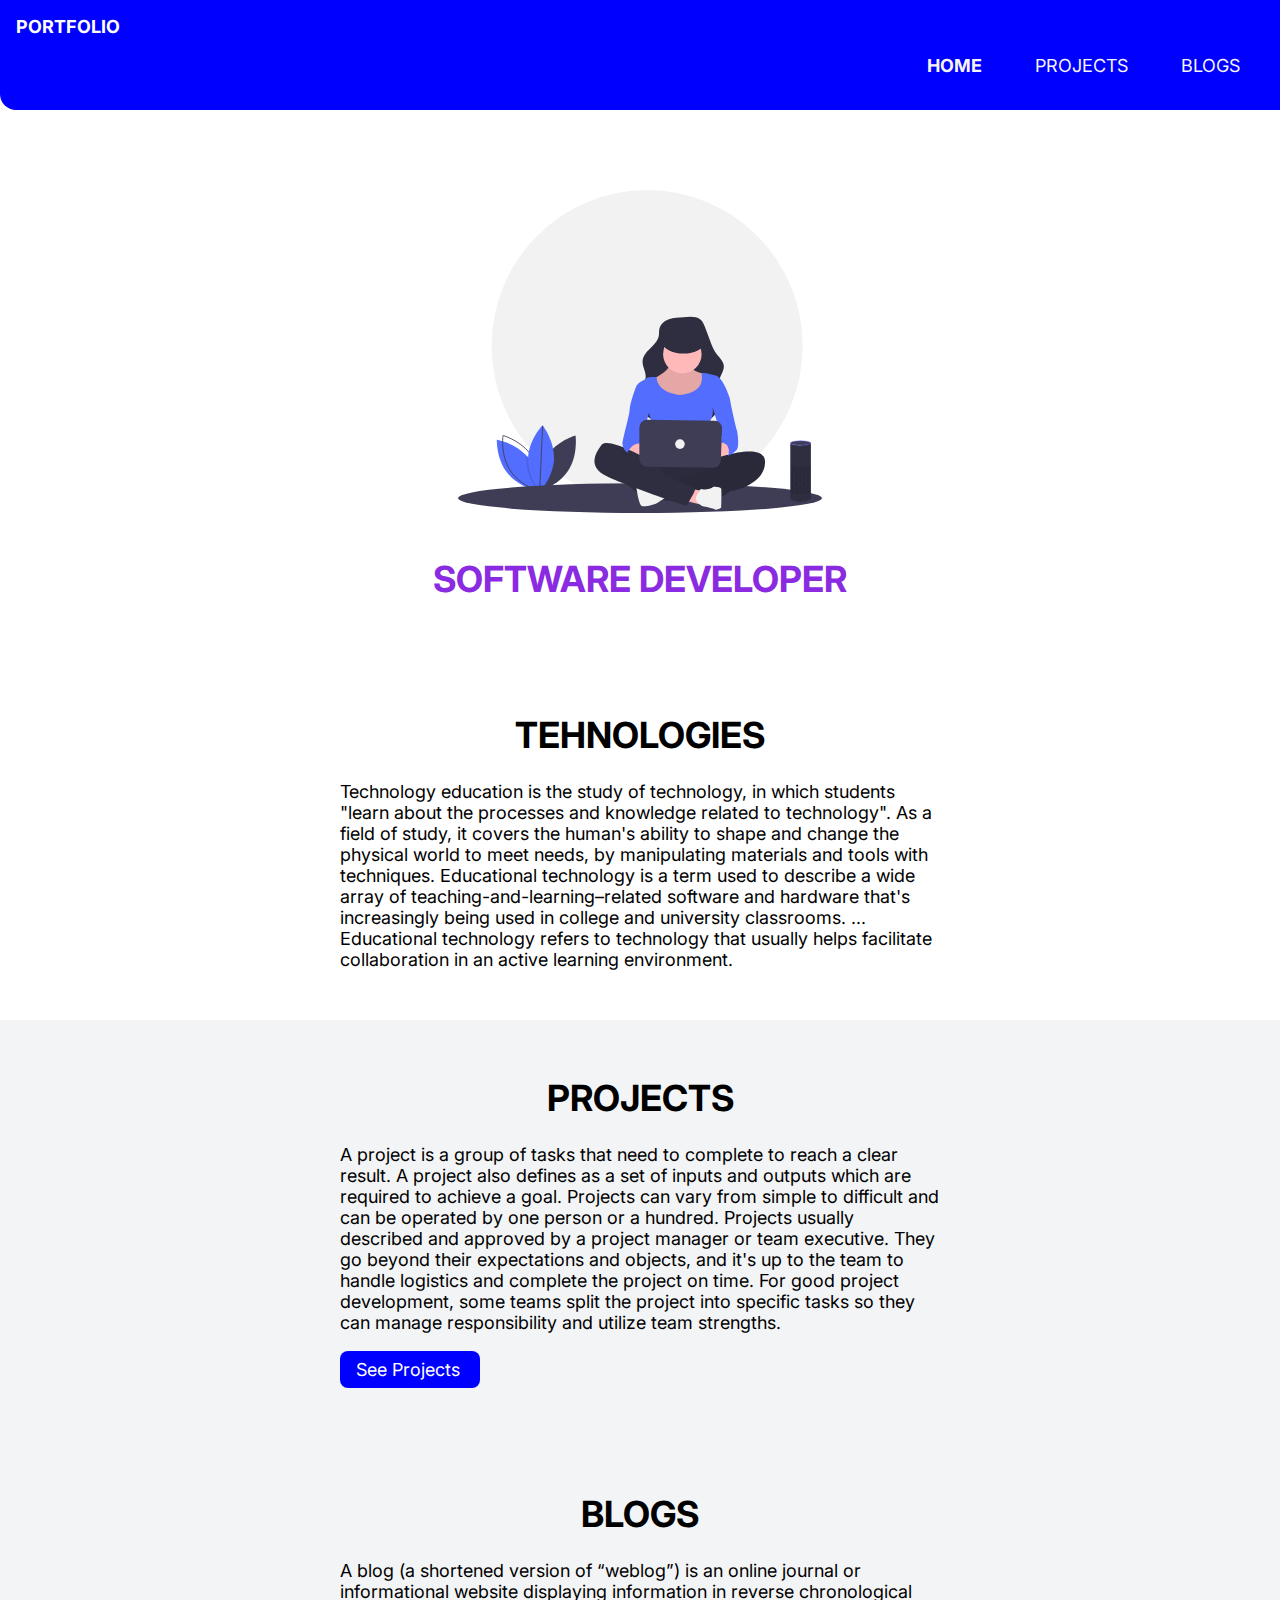
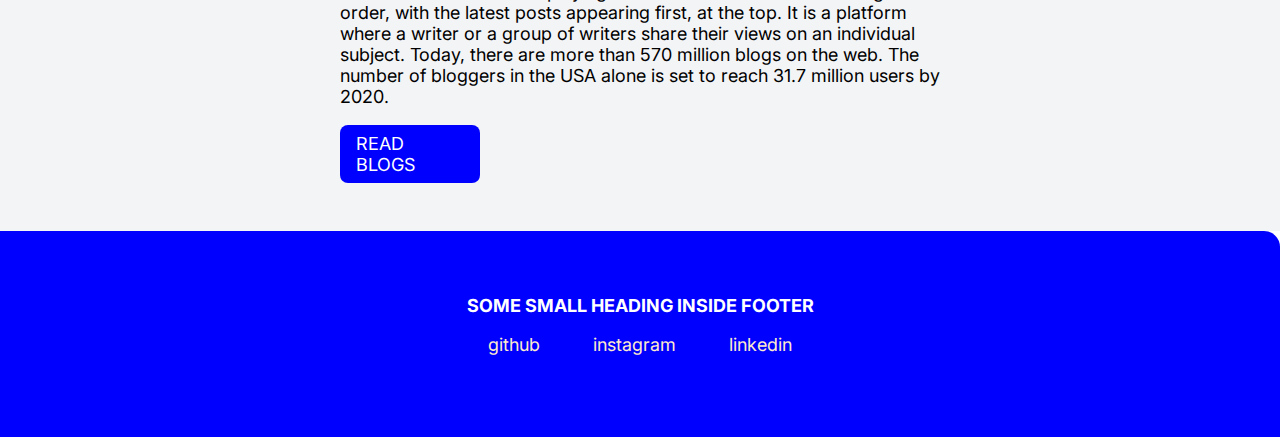
==== index.html @ c0b57332 "file name changing" ====
<!DOCTYPE html>
<html lang="en">

<head>
    <meta charset="UTF-8">
    <meta name="viewport" content="width=device-width, initial-scale=1.0">
    <title>Component Library</title>

    <link href="/styles.css" rel="stylesheet" />
</head>

<body>
    <nav class="navigation container">
        <div class="nav-brand">PORTFOLIO</div>
        <ul class="list-non-bullet nav-pills">
            <li class="list-item-inline">
                <a class="link link-active" href="">HOME</a>
            </li>
            <li class="list-item-inline">
                <a class="link" href="project.html">PROJECTS</a>
            </li>
            <li class="list-item-inline">
                <a class="link" href="blogs.html">BLOGS</a>
            </li>
        </ul>
    </nav>
    <header class="hero">
        <img  src="programing.svg"   width="30% " height="30%" />
        <h1 class="hero-heading">SOFTWARE <span class="heading-inverted">DEVELOPER</span></h1>
    </header>
    <section class="section">
        <div class="container container-center">
            <h1>TEHNOLOGIES</h1>
            <p>Technology education is the study of technology, in which students "learn about the processes and knowledge related to technology". As a field of study, it covers the human's ability to shape and change the physical world to meet needs, by manipulating materials and tools with techniques.
            Educational technology is a term used to describe a wide array of teaching-and-learning–related software and hardware that's increasingly being used in college and university classrooms. ... Educational technology refers to technology that usually helps facilitate collaboration in an active learning environment.</p>
        </div>
    </section>
    <section class="section ow">
        <div class="container container-center">
            <h1>PROJECTS</h1>
            <p>A project is a group of tasks that need to complete to reach a clear result. A project also defines as a set of inputs and outputs which are required to achieve a goal. Projects can vary from simple to difficult and can be operated by one person or a hundred.
            Projects usually described and approved by a project manager or team executive. They go beyond their expectations and objects, and it's up to the team to handle logistics and complete the project on time. For good project development, some teams split the project into specific tasks so they can manage responsibility and utilize team strengths.
            </p>
            <a class="link link-primary" href="projects.html">See Projects</a>
        </div>
    </section>
    <section class="section ow">
        <div class="container container-center">
            <h1>BLOGS</h1>
            <p>A blog (a shortened version of “weblog”) is an online journal or informational website displaying information in reverse chronological order, with the latest posts appearing first, at the top. It is a platform where a writer or a group of writers share their views on an individual subject.
            Today, there are more than 570 million blogs on the web. The number of bloggers in the USA alone is set to reach 31.7 million users by 2020.
            </p>
            <a class="link link-primary" href="blogs.html">READ BLOGS</a>
        </div>
    </section>
    <footer class="footer">
        <div class="footer-header">SOME SMALL HEADING INSIDE FOOTER</div>
        <ul class="social-links list-non-bullet">
            <li class="list-item-inline">
                <a class="link" href="https://github.com/">
                    github
                </a>
            </li>
            <li class="list-item-inline">
                <a class="link" href="https://www.instagram.com/">
                    instagram
                </a>
            </li>
            <li class="list-item-inline">
                <a class="link" href="https://www.linkedin.com/in/shaik-shabeera-begum/">
                    linkedin
                </a>
            </li>
            
        </ul>
    </footer>
</body>

</html>
---- styles.css ----
@import url('https://fonts.googleapis.com/css2?family=Domine:wght@700&family=Inter&family=Lato:ital,wght@0,900;1,400;1,700;1,900&family=Lora:ital,wght@0,600;1,500;1,600&family=M+PLUS+1:wght@700;900&family=Montagu+Slab:wght@400;700&family=Shippori+Antique+B1&family=Source+Sans+Pro&family=Tinos:ital,wght@0,700;1,400;1,700&family=Ubuntu:ital@1&display=swap');

:root {
    --primary-color:blue;
    --off-white: #F3F4F6;
    --dark-gray: #6B7280;
}

body {
    font-family: 'Inter', sans-serif;
    margin: 0px;
    font-size: large;

}


/* .margin-md {
    margin: 1rem;
} */

.container {
    padding: 0rem 1rem;
}

.container-center {
    max-width: 600px;
    margin: auto;
}


.link {
    box-sizing: border-box;
    text-decoration: none;
    padding: 0.5rem 1rem;
}

.link-primary {
    background-color: var(--primary-color);
    border-radius: 0.5rem;
    color: white;
    display: block;
    max-width: 140px;
    margin: 1rem 1rem 1rem 0rem;
}

.link-secondary {
    color: var(--primary-color);
    border-radius: 0.5rem;
    border: 1px solid var(--primary-color);
    display: block;
    max-width: 140px;
    margin: 1rem 1rem 1rem 0rem;
}


.list-non-bullet {
    list-style: none;
    padding-inline-start: 0px;
}

.list-item-inline {
    display: inline;
    padding: 0rem 0.5rem;
}


.navigation {
    background-color: var(--primary-color);
    color: white;
    padding: 1rem;
    border-bottom-left-radius: 1rem;
}

.navigation .nav-brand {
    font-weight: bold;
}

.navigation .nav-pills {
    text-align: right;
}

.navigation .link {
    color:whitesmoke;
}

.navigation .link-active {
    font-weight: bold;
}


.hero {
    padding: 2rem;
    padding-top: 5rem;
    text-align: center;

}

.hero .hero-img {
    max-width: 80%;
    width: 350px;
    display: block;
    margin: auto;
}

.hero .hero-heading {
    text-align: center;
    padding-top: 1rem;
    color:blueviolet;
}

.hero .hero-heading .heading-inverted {
    color:blueviolet;
}



.section {
    padding: 2rem;
}

.section h1 {
    text-align: center;

}

.ow {
    background-color: var(--off-white);
}


.footer {
    background-color: var(--primary-color);
    padding: 4rem 1rem;
    text-align: center;
    color: white;
    border-top-right-radius: 1rem;
}

.footer .link {
    color:blanchedalmond
}

.footer .footer-header {
    font-weight: bold;
    font-size: large;
}

.footer ul {
    padding-inline-start: 0px;
}

.showcase-list {
    padding: 2rem;
}

.showcase-blog {
    padding-bottom: 6rem;
}
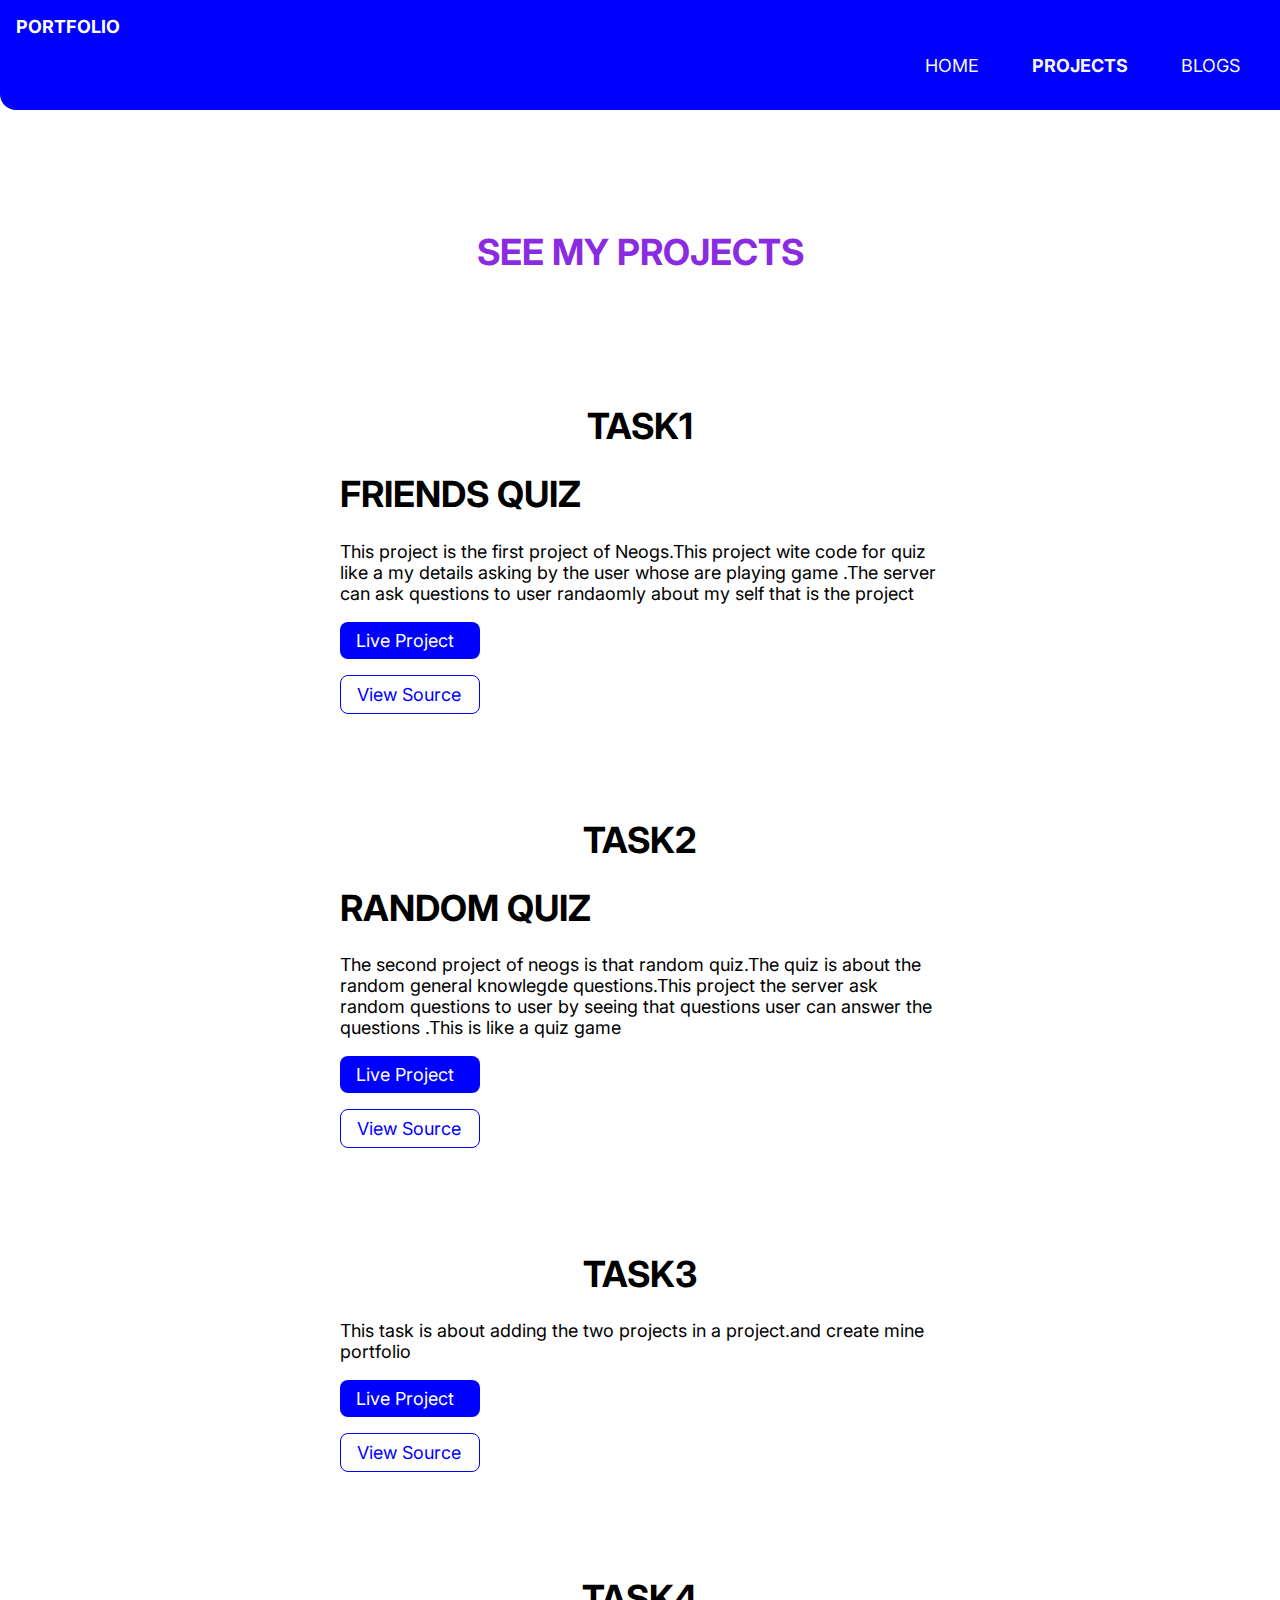
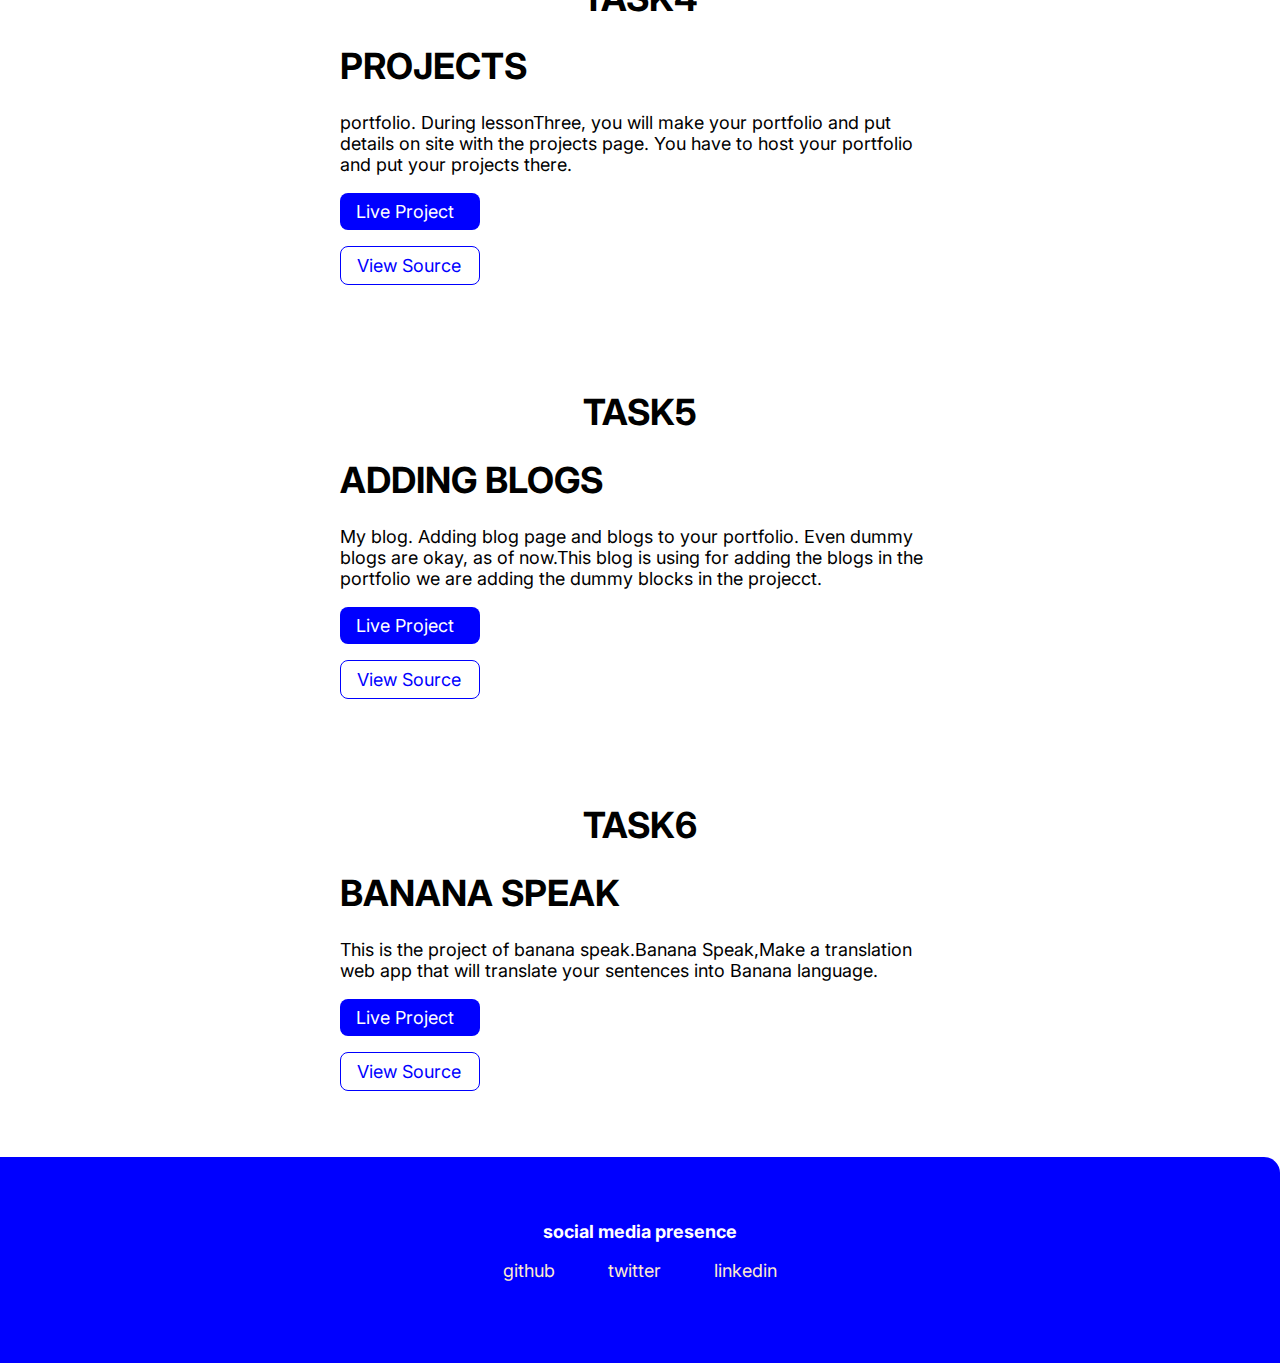
==== commit 881b6188: "file" ====
--- a/index.html
+++ b/index.html
@@ -1,73 +1,124 @@
 <!DOCTYPE html>
 <html lang="en">
-
 <head>
     <meta charset="UTF-8">
     <meta name="viewport" content="width=device-width, initial-scale=1.0">
-    <title>Component Library</title>
-
-    <link href="/styles.css" rel="stylesheet" />
+    <link href="styles.css" rel="stylesheet" />
+    <title>PROJECTS|PORTFOLIO</title>
 </head>
-
 <body>
     <nav class="navigation container">
         <div class="nav-brand">PORTFOLIO</div>
         <ul class="list-non-bullet nav-pills">
             <li class="list-item-inline">
-                <a class="link link-active" href="">HOME</a>
+                <a class="link" href="/">HOME</a>
             </li>
             <li class="list-item-inline">
-                <a class="link" href="project.html">PROJECTS</a>
+                <a class="link link-active" href="/projects.html">PROJECTS</a>
             </li>
             <li class="list-item-inline">
-                <a class="link" href="blogs.html">BLOGS</a>
+                <a class="link" href="/blogs.html">BLOGS</a>
             </li>
         </ul>
     </nav>
+
     <header class="hero">
-        <img  src="programing.svg"   width="30% " height="30%" />
-        <h1 class="hero-heading">SOFTWARE <span class="heading-inverted">DEVELOPER</span></h1>
+        <h1 class="hero-heading">SEE MY  <span class="heading-inverted"> PROJECTS</span></h1>
+        <!-- <center><h2>task1</h2></center> -->
     </header>
-    <section class="section">
-        <div class="container container-center">
-            <h1>TEHNOLOGIES</h1>
-            <p>Technology education is the study of technology, in which students "learn about the processes and knowledge related to technology". As a field of study, it covers the human's ability to shape and change the physical world to meet needs, by manipulating materials and tools with techniques.
-            Educational technology is a term used to describe a wide array of teaching-and-learning–related software and hardware that's increasingly being used in college and university classrooms. ... Educational technology refers to technology that usually helps facilitate collaboration in an active learning environment.</p>
-        </div>
-    </section>
-    <section class="section ow">
-        <div class="container container-center">
+
+    <ul class="list-non-bullet">
+
+        <li>
+            <article class="showcase-list container container-center ">
+                <center><h1>TASK1</h1></center>
+                <h1>FRIENDS QUIZ</h1>
+            <p>This project is the first project of Neogs.This project  wite code for quiz like a my details asking by the user whose are playing game .The server can ask questions to user randaomly  about my self that is the project  </p>
+
+            <a class="link link-primary" href="https://replit.com/@shabeerashaik/mark1?v=1">Live Project</a>
+            <a class="link link-secondary" href="https://github.com/skshabeera/mark1">View Source</a>
+
+            </article>
+            
+        </li>
+
+        <li>
+            <article class="showcase-list container container-center ">
+                <center><h1>TASK2</h1></center>
+            <h1>RANDOM QUIZ</h1>
+            <p>The second project of neogs is that random quiz.The quiz is about the random general knowlegde questions.This project the server ask random questions to user by seeing that questions user can answer the questions .This is like a quiz game</p>
+
+            <a class="link link-primary" href="https://replit.com/@shabeerashaik/mark2?v=1">Live Project</a>
+            <a class="link link-secondary" href="https://github.com/skshabeera/marks2">View Source</a>
+
+            </article>
+            
+        </li>
+
+        <li>
+            <article class="showcase-list container container-center ">
+                <center><h1>TASK3</h1></center>
+            <p>This task is about adding the two projects in a project.and create mine portfolio</p>
+
+            <a class="link link-primary" href="file:///home/dell49/Documents/GitHub/mark3/protofolio.html">Live Project</a>
+            <a class="link link-secondary" href="https://github.com/skshabeera/task3">View Source</a>
+
+            </article>
+            
+        </li>
+        <li>
+            <article class="showcase-list container container-center ">
+                <center><h1>TASK4</h1></center>
             <h1>PROJECTS</h1>
-            <p>A project is a group of tasks that need to complete to reach a clear result. A project also defines as a set of inputs and outputs which are required to achieve a goal. Projects can vary from simple to difficult and can be operated by one person or a hundred.
-            Projects usually described and approved by a project manager or team executive. They go beyond their expectations and objects, and it's up to the team to handle logistics and complete the project on time. For good project development, some teams split the project into specific tasks so they can manage responsibility and utilize team strengths.
+            <p> portfolio. During lessonThree, you will make your portfolio and put details on site with the projects page. You have to host your portfolio and put your projects there.</p>
+
+            <a class="link link-primary" href="file:///home/dell49/Documents/GitHub/mark3/project.html">Live Project</a>
+            <a class="link link-secondary" href="https://github.com/skshabeera/task3">View Source</a>
+
+            </article>
+            
+        </li>
+        <li>
+            <article class="showcase-list container container-center ">
+                <center><h1>TASK5</h1></center>
+            <h1>ADDING BLOGS</h1>
+            <p>My blog. Adding blog page and blogs to your portfolio. Even dummy blogs are okay, as of now.This blog is using for adding the blogs in the portfolio we are adding the dummy blocks in the projecct.</p>
+            <a class="link link-primary" href="file:///home/dell49/Documents/GitHub/mark5/blogs.html">Live Project</a>
+            <a class="link link-secondary" href="https://github.com/skshabeera/mark5">View Source</a>
+            </article>
+            
+        </li>
+        <li>
+            <article class="showcase-list container container-center ">
+                <center><h1>TASK6</h1></center>
+            <h1>BANANA SPEAK</h1>
+            <p>This is the project of banana speak.Banana Speak,Make a translation web app that will translate your sentences into Banana language.
+
             </p>
-            <a class="link link-primary" href="projects.html">See Projects</a>
-        </div>
-    </section>
-    <section class="section ow">
-        <div class="container container-center">
-            <h1>BLOGS</h1>
-            <p>A blog (a shortened version of “weblog”) is an online journal or informational website displaying information in reverse chronological order, with the latest posts appearing first, at the top. It is a platform where a writer or a group of writers share their views on an individual subject.
-            Today, there are more than 570 million blogs on the web. The number of bloggers in the USA alone is set to reach 31.7 million users by 2020.
-            </p>
-            <a class="link link-primary" href="blogs.html">READ BLOGS</a>
-        </div>
-    </section>
+            <a class="link link-primary" href="http://127.0.0.1:5500/bananatalk.html">Live Project</a>
+            <a class="link link-secondary" href="https://github.com/skshabeera/mark6">View Source</a>
+            </article>
+            
+        </li>
+    </ul>
+
+        
+
     <footer class="footer">
-        <div class="footer-header">SOME SMALL HEADING INSIDE FOOTER</div>
+        <div class="footer-header">social media presence</div>
         <ul class="social-links list-non-bullet">
             <li class="list-item-inline">
-                <a class="link" href="https://github.com/">
+                <a class="link" href="https://github.com/tanaypratap">
                     github
                 </a>
             </li>
             <li class="list-item-inline">
-                <a class="link" href="https://www.instagram.com/">
-                    instagram
+                <a class="link" href="https://twitter.com/tanaypratap">
+                    twitter
                 </a>
             </li>
             <li class="list-item-inline">
-                <a class="link" href="https://www.linkedin.com/in/shaik-shabeera-begum/">
+                <a class="link" href="https://linkedin.com/in/tanaypratap">
                     linkedin
                 </a>
             </li>
@@ -75,5 +126,4 @@
         </ul>
     </footer>
 </body>
-
 </html>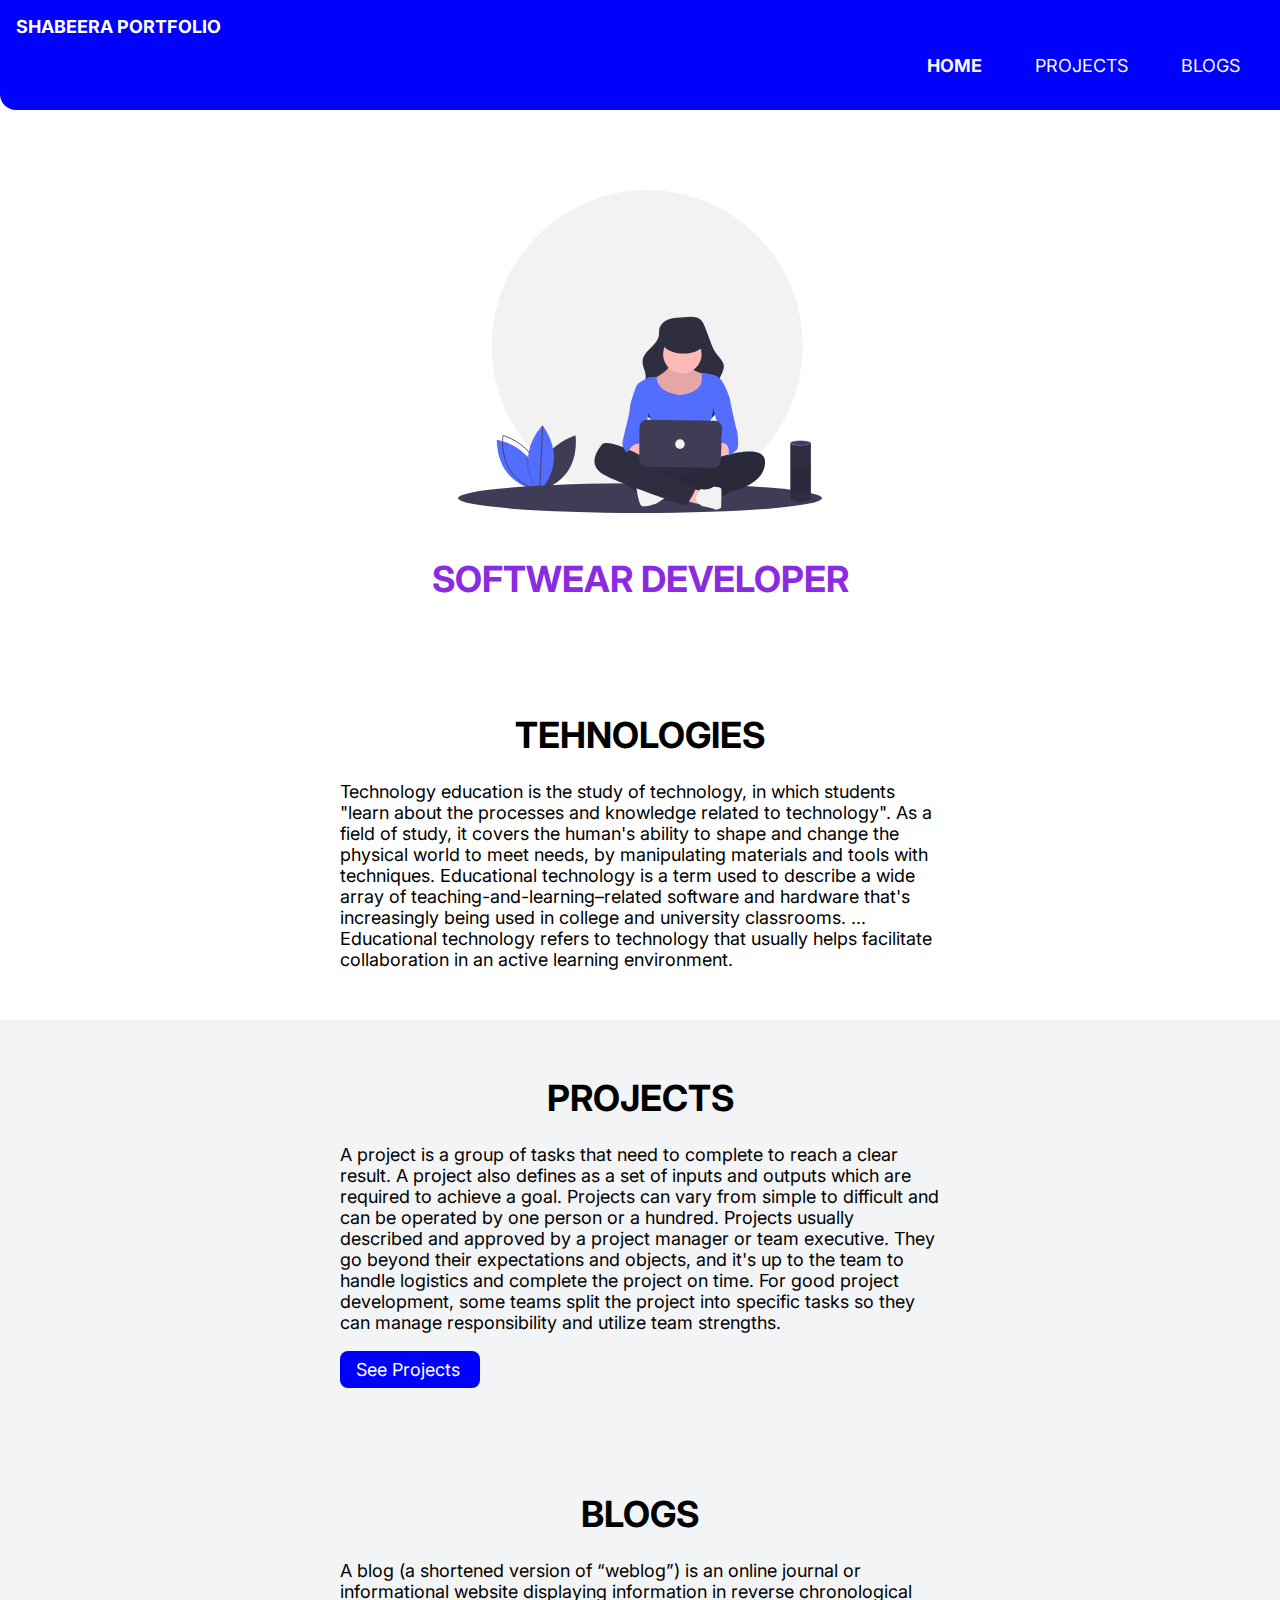
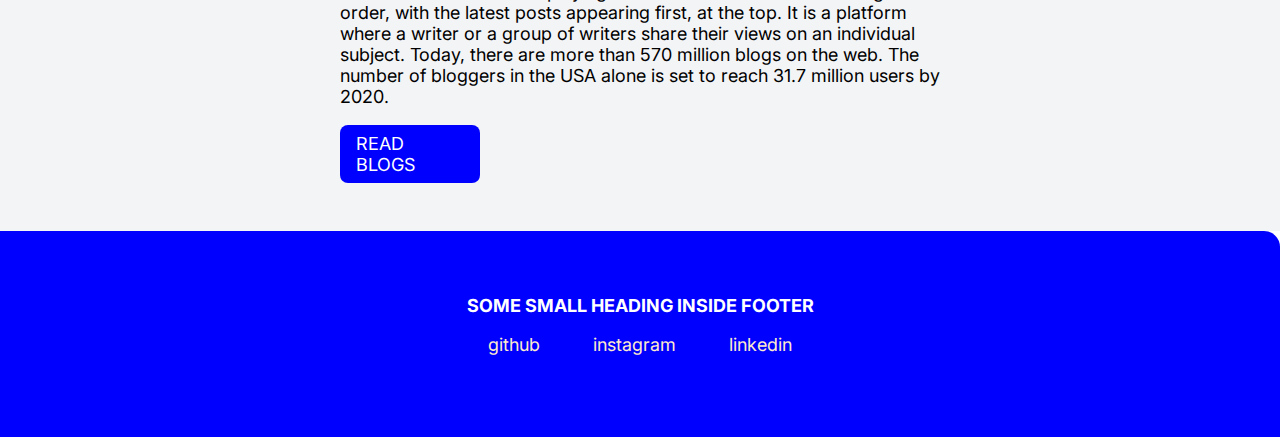
==== commit b20324e2: "file change" ====
--- a/index.html
+++ b/index.html
@@ -1,124 +1,73 @@
 <!DOCTYPE html>
 <html lang="en">
+
 <head>
     <meta charset="UTF-8">
     <meta name="viewport" content="width=device-width, initial-scale=1.0">
-    <link href="styles.css" rel="stylesheet" />
-    <title>PROJECTS|PORTFOLIO</title>
+    <title>Component Library</title>
+
+    <link href="/styles.css" rel="stylesheet" />
 </head>
+
 <body>
     <nav class="navigation container">
-        <div class="nav-brand">PORTFOLIO</div>
+        <div class="nav-brand"> SHABEERA PORTFOLIO</div>
         <ul class="list-non-bullet nav-pills">
             <li class="list-item-inline">
-                <a class="link" href="/">HOME</a>
+                <a class="link link-active" href="index.html">HOME</a>
             </li>
             <li class="list-item-inline">
-                <a class="link link-active" href="/projects.html">PROJECTS</a>
+                <a class="link" href="project.html">PROJECTS</a>
             </li>
             <li class="list-item-inline">
-                <a class="link" href="/blogs.html">BLOGS</a>
+                <a class="link" href="blogs.html">BLOGS</a>
             </li>
         </ul>
     </nav>
-
     <header class="hero">
-        <h1 class="hero-heading">SEE MY  <span class="heading-inverted"> PROJECTS</span></h1>
-        <!-- <center><h2>task1</h2></center> -->
+        <img  src="programing.svg"   width="30% " height="30%" />
+        <h1 class="hero-heading">SOFTWEAR <span class="heading-inverted">DEVELOPER</span></h1>
     </header>
-
-    <ul class="list-non-bullet">
-
-        <li>
-            <article class="showcase-list container container-center ">
-                <center><h1>TASK1</h1></center>
-                <h1>FRIENDS QUIZ</h1>
-            <p>This project is the first project of Neogs.This project  wite code for quiz like a my details asking by the user whose are playing game .The server can ask questions to user randaomly  about my self that is the project  </p>
-
-            <a class="link link-primary" href="https://replit.com/@shabeerashaik/mark1?v=1">Live Project</a>
-            <a class="link link-secondary" href="https://github.com/skshabeera/mark1">View Source</a>
-
-            </article>
-            
-        </li>
-
-        <li>
-            <article class="showcase-list container container-center ">
-                <center><h1>TASK2</h1></center>
-            <h1>RANDOM QUIZ</h1>
-            <p>The second project of neogs is that random quiz.The quiz is about the random general knowlegde questions.This project the server ask random questions to user by seeing that questions user can answer the questions .This is like a quiz game</p>
-
-            <a class="link link-primary" href="https://replit.com/@shabeerashaik/mark2?v=1">Live Project</a>
-            <a class="link link-secondary" href="https://github.com/skshabeera/marks2">View Source</a>
-
-            </article>
-            
-        </li>
-
-        <li>
-            <article class="showcase-list container container-center ">
-                <center><h1>TASK3</h1></center>
-            <p>This task is about adding the two projects in a project.and create mine portfolio</p>
-
-            <a class="link link-primary" href="file:///home/dell49/Documents/GitHub/mark3/protofolio.html">Live Project</a>
-            <a class="link link-secondary" href="https://github.com/skshabeera/task3">View Source</a>
-
-            </article>
-            
-        </li>
-        <li>
-            <article class="showcase-list container container-center ">
-                <center><h1>TASK4</h1></center>
+    <section class="section">
+        <div class="container container-center">
+            <h1>TEHNOLOGIES</h1>
+            <p>Technology education is the study of technology, in which students "learn about the processes and knowledge related to technology". As a field of study, it covers the human's ability to shape and change the physical world to meet needs, by manipulating materials and tools with techniques.
+            Educational technology is a term used to describe a wide array of teaching-and-learning–related software and hardware that's increasingly being used in college and university classrooms. ... Educational technology refers to technology that usually helps facilitate collaboration in an active learning environment.</p>
+        </div>
+    </section>
+    <section class="section ow">
+        <div class="container container-center">
             <h1>PROJECTS</h1>
-            <p> portfolio. During lessonThree, you will make your portfolio and put details on site with the projects page. You have to host your portfolio and put your projects there.</p>
-
-            <a class="link link-primary" href="file:///home/dell49/Documents/GitHub/mark3/project.html">Live Project</a>
-            <a class="link link-secondary" href="https://github.com/skshabeera/task3">View Source</a>
-
-            </article>
-            
-        </li>
-        <li>
-            <article class="showcase-list container container-center ">
-                <center><h1>TASK5</h1></center>
-            <h1>ADDING BLOGS</h1>
-            <p>My blog. Adding blog page and blogs to your portfolio. Even dummy blogs are okay, as of now.This blog is using for adding the blogs in the portfolio we are adding the dummy blocks in the projecct.</p>
-            <a class="link link-primary" href="file:///home/dell49/Documents/GitHub/mark5/blogs.html">Live Project</a>
-            <a class="link link-secondary" href="https://github.com/skshabeera/mark5">View Source</a>
-            </article>
-            
-        </li>
-        <li>
-            <article class="showcase-list container container-center ">
-                <center><h1>TASK6</h1></center>
-            <h1>BANANA SPEAK</h1>
-            <p>This is the project of banana speak.Banana Speak,Make a translation web app that will translate your sentences into Banana language.
-
+            <p>A project is a group of tasks that need to complete to reach a clear result. A project also defines as a set of inputs and outputs which are required to achieve a goal. Projects can vary from simple to difficult and can be operated by one person or a hundred.
+            Projects usually described and approved by a project manager or team executive. They go beyond their expectations and objects, and it's up to the team to handle logistics and complete the project on time. For good project development, some teams split the project into specific tasks so they can manage responsibility and utilize team strengths.
             </p>
-            <a class="link link-primary" href="http://127.0.0.1:5500/bananatalk.html">Live Project</a>
-            <a class="link link-secondary" href="https://github.com/skshabeera/mark6">View Source</a>
-            </article>
-            
-        </li>
-    </ul>
-
-        
-
+            <a class="link link-primary" href="project.html">See Projects</a>
+        </div>
+    </section>
+    <section class="section ow">
+        <div class="container container-center">
+            <h1>BLOGS</h1>
+            <p>A blog (a shortened version of “weblog”) is an online journal or informational website displaying information in reverse chronological order, with the latest posts appearing first, at the top. It is a platform where a writer or a group of writers share their views on an individual subject.
+            Today, there are more than 570 million blogs on the web. The number of bloggers in the USA alone is set to reach 31.7 million users by 2020.
+            </p>
+            <a class="link link-primary" href="blogs.html">READ BLOGS</a>
+        </div>
+    </section>
     <footer class="footer">
-        <div class="footer-header">social media presence</div>
+        <div class="footer-header">SOME SMALL HEADING INSIDE FOOTER</div>
         <ul class="social-links list-non-bullet">
             <li class="list-item-inline">
-                <a class="link" href="https://github.com/tanaypratap">
+                <a class="link" href="https://github.com/">
                     github
                 </a>
             </li>
             <li class="list-item-inline">
-                <a class="link" href="https://twitter.com/tanaypratap">
-                    twitter
+                <a class="link" href="https://www.instagram.com/">
+                    instagram
                 </a>
             </li>
             <li class="list-item-inline">
-                <a class="link" href="https://linkedin.com/in/tanaypratap">
+                <a class="link" href="https://www.linkedin.com/in/shaik-shabeera-begum/">
                     linkedin
                 </a>
             </li>
@@ -126,4 +75,5 @@
         </ul>
     </footer>
 </body>
+
 </html>--- a/styles.css
+++ b/styles.css
@@ -13,10 +13,6 @@
 
 }
 
-
-/* .margin-md {
-    margin: 1rem;
-} */
 
 .container {
     padding: 0rem 1rem;
@@ -86,6 +82,11 @@
 .navigation .link-active {
     font-weight: bold;
 }
+.navigation .link:hover{
+    background-color: darkmagenta;
+}
+
+
 
 
 .hero {
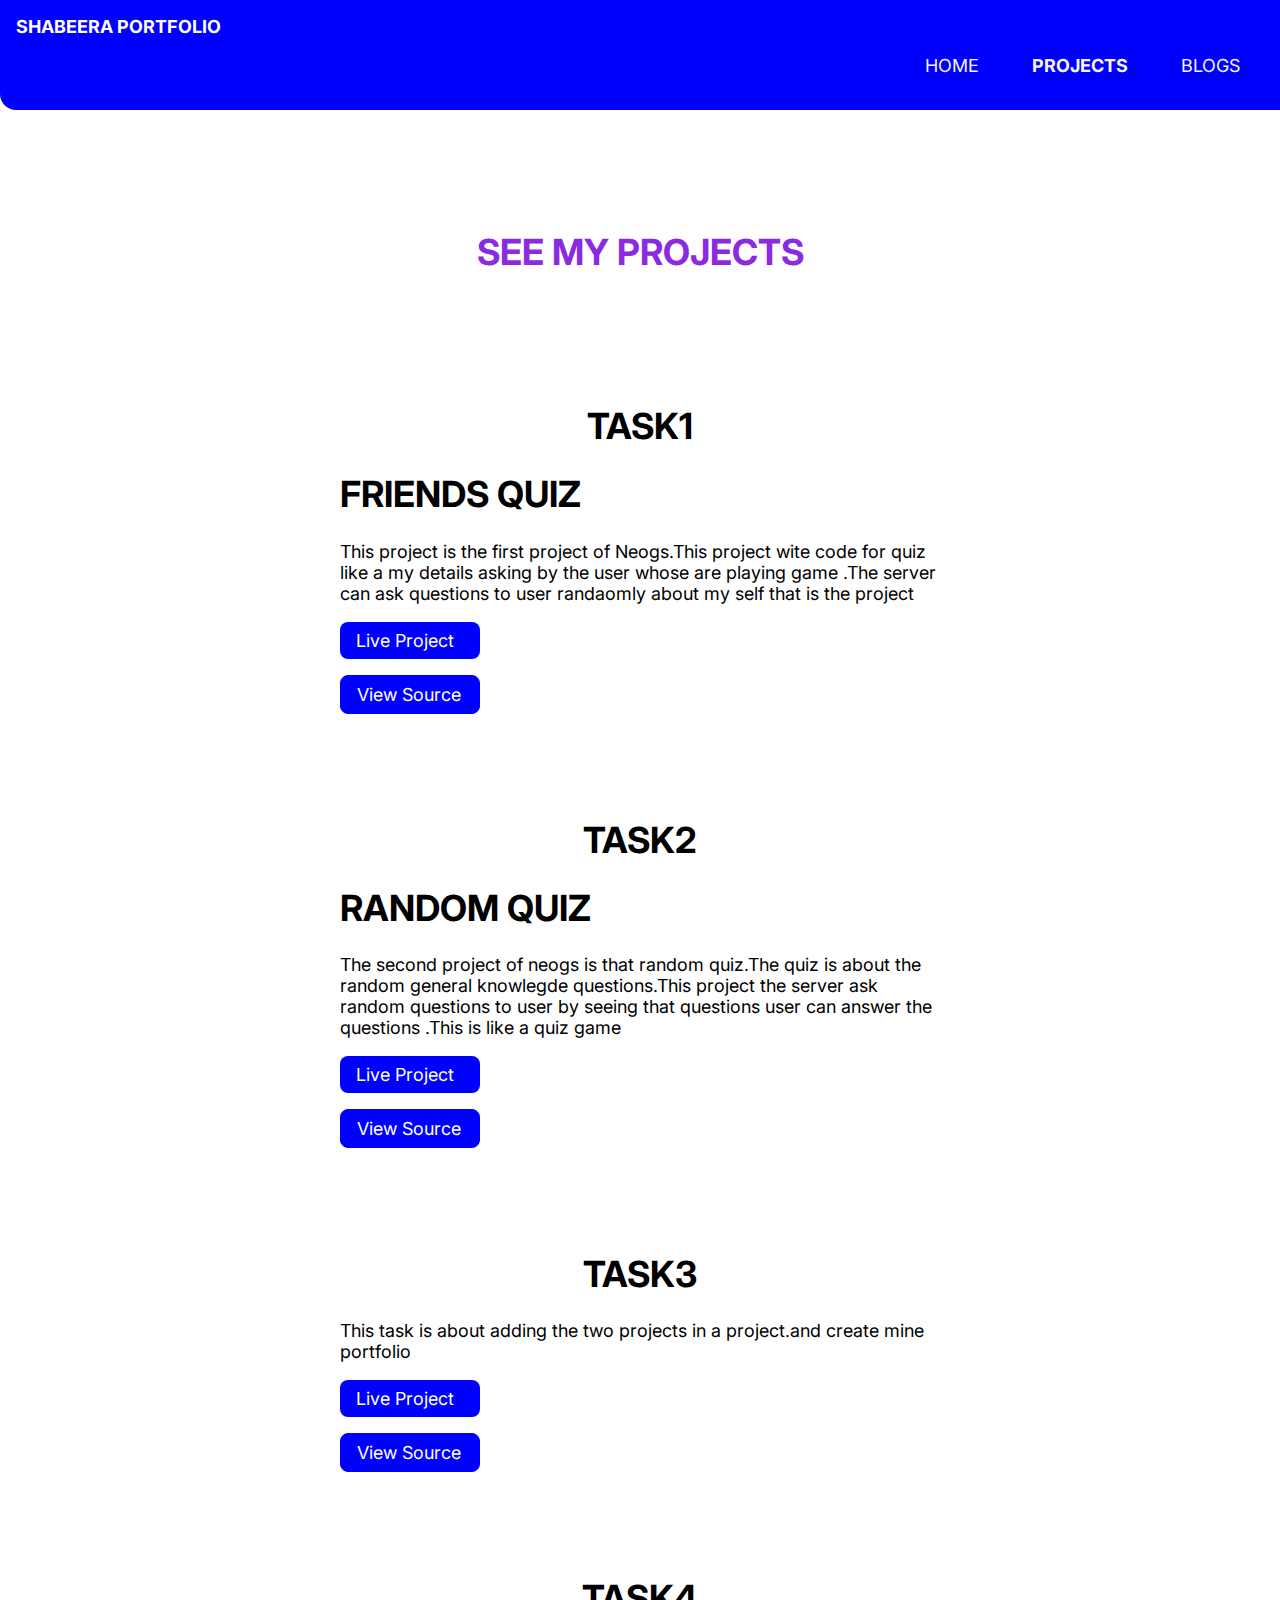
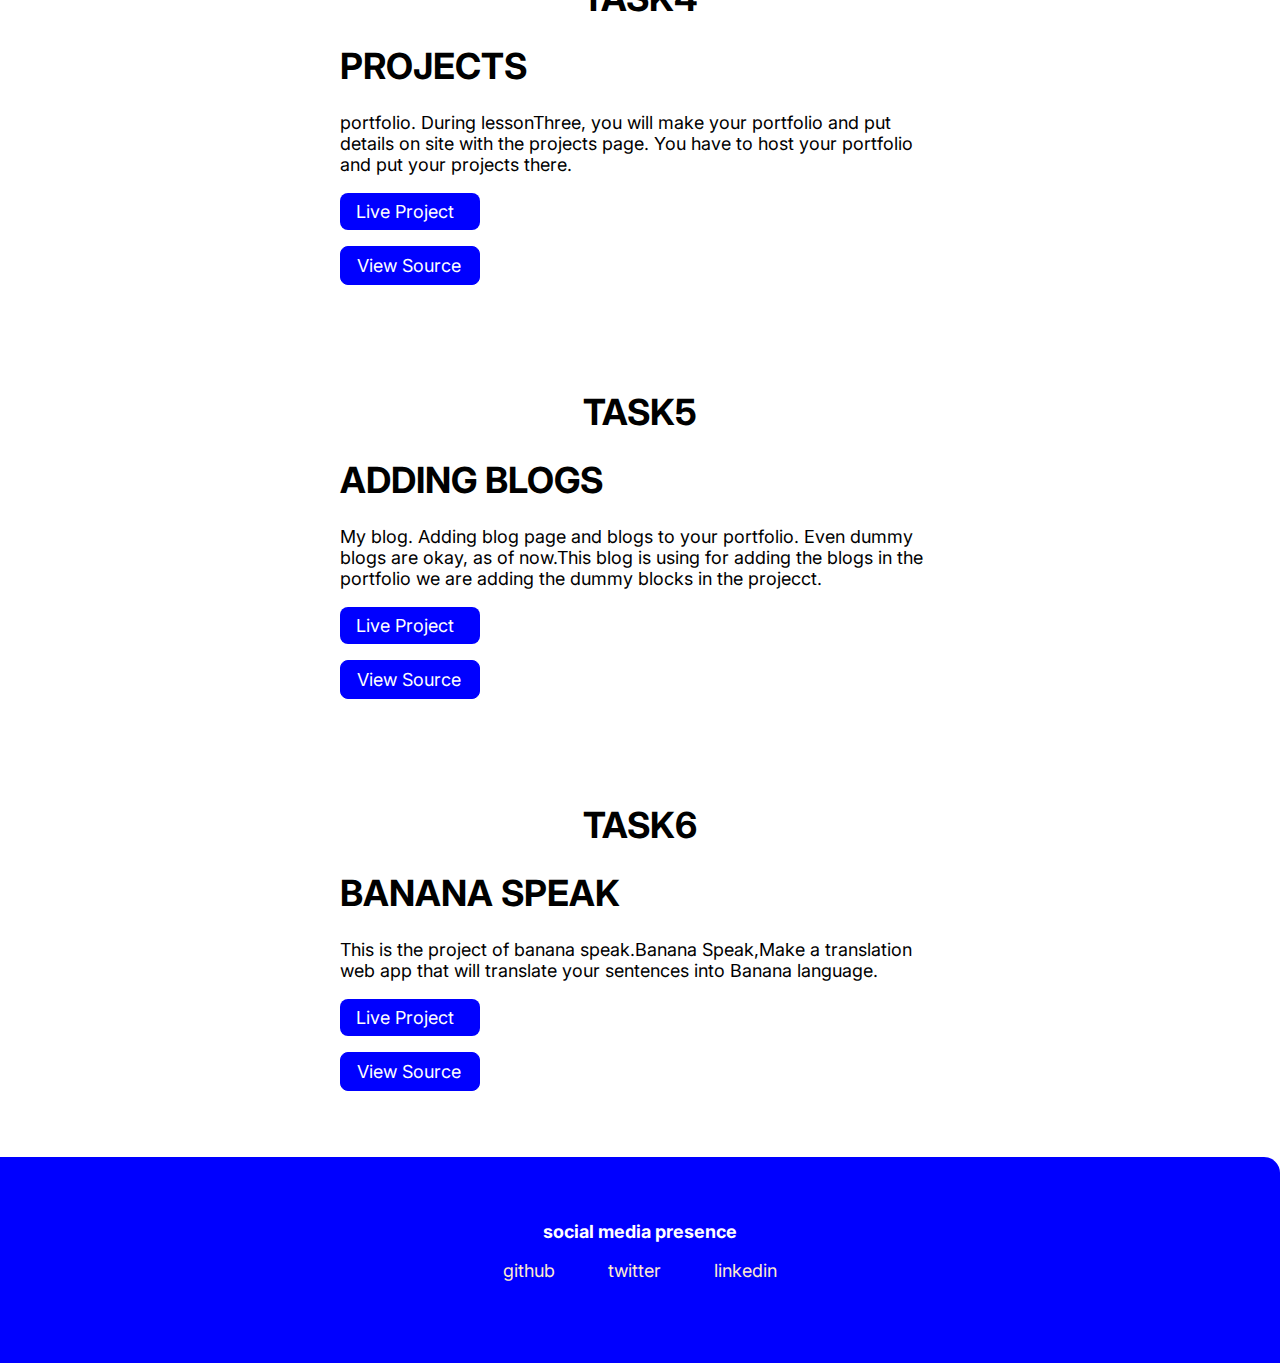
==== commit 5dadc53c: "changes the files" ====
--- a/index.html
+++ b/index.html
@@ -1,73 +1,124 @@
 <!DOCTYPE html>
 <html lang="en">
-
 <head>
     <meta charset="UTF-8">
     <meta name="viewport" content="width=device-width, initial-scale=1.0">
-    <title>Component Library</title>
-
-    <link href="/styles.css" rel="stylesheet" />
+    <link href="styles.css" rel="stylesheet" />
+    <title>PROJECTS|PORTFOLIO</title>
 </head>
-
 <body>
     <nav class="navigation container">
         <div class="nav-brand"> SHABEERA PORTFOLIO</div>
         <ul class="list-non-bullet nav-pills">
             <li class="list-item-inline">
-                <a class="link link-active" href="index.html">HOME</a>
+                <a class="link" href="home.html">HOME</a>
             </li>
             <li class="list-item-inline">
-                <a class="link" href="project.html">PROJECTS</a>
+                <a class="link link-active" href="index.html">PROJECTS</a>
             </li>
             <li class="list-item-inline">
                 <a class="link" href="blogs.html">BLOGS</a>
             </li>
         </ul>
     </nav>
+
     <header class="hero">
-        <img  src="programing.svg"   width="30% " height="30%" />
-        <h1 class="hero-heading">SOFTWEAR <span class="heading-inverted">DEVELOPER</span></h1>
+        <h1 class="hero-heading">SEE MY  <span class="heading-inverted"> PROJECTS</span></h1>
+        
     </header>
-    <section class="section">
-        <div class="container container-center">
-            <h1>TEHNOLOGIES</h1>
-            <p>Technology education is the study of technology, in which students "learn about the processes and knowledge related to technology". As a field of study, it covers the human's ability to shape and change the physical world to meet needs, by manipulating materials and tools with techniques.
-            Educational technology is a term used to describe a wide array of teaching-and-learning–related software and hardware that's increasingly being used in college and university classrooms. ... Educational technology refers to technology that usually helps facilitate collaboration in an active learning environment.</p>
-        </div>
-    </section>
-    <section class="section ow">
-        <div class="container container-center">
+
+    <ul class="list-non-bullet">
+
+        <li>
+            <article class="showcase-list container container-center ">
+                <center><h1>TASK1</h1></center>
+                <h1>FRIENDS QUIZ</h1>
+            <p>This project is the first project of Neogs.This project  wite code for quiz like a my details asking by the user whose are playing game .The server can ask questions to user randaomly  about my self that is the project  </p>
+
+            <a class="link link-primary" href="https://replit.com/@shabeerashaik/mark1?v=1">Live Project</a>
+            <a class="link link-secondary" href="https://github.com/skshabeera/mark1">View Source</a>
+
+            </article>
+            
+        </li>
+
+        <li>
+            <article class="showcase-list container container-center ">
+                <center><h1>TASK2</h1></center>
+            <h1>RANDOM QUIZ</h1>
+            <p>The second project of neogs is that random quiz.The quiz is about the random general knowlegde questions.This project the server ask random questions to user by seeing that questions user can answer the questions .This is like a quiz game</p>
+
+            <a class="link link-primary" href="https://replit.com/@shabeerashaik/mark2?v=1">Live Project</a>
+            <a class="link link-secondary" href="https://github.com/skshabeera/marks2">View Source</a>
+
+            </article>
+            
+        </li>
+
+        <li>
+            <article class="showcase-list container container-center ">
+                <center><h1>TASK3</h1></center>
+            <p>This task is about adding the two projects in a project.and create mine portfolio</p>
+
+            <a class="link link-primary" href="https://lucid-fermi-7ea238.netlify.app/index.html">Live Project</a>
+            <a class="link link-secondary" href="https://github.com/skshabeera/task3">View Source</a>
+
+            </article>
+            
+        </li>
+        <li>
+            <article class="showcase-list container container-center ">
+                <center><h1>TASK4</h1></center>
             <h1>PROJECTS</h1>
-            <p>A project is a group of tasks that need to complete to reach a clear result. A project also defines as a set of inputs and outputs which are required to achieve a goal. Projects can vary from simple to difficult and can be operated by one person or a hundred.
-            Projects usually described and approved by a project manager or team executive. They go beyond their expectations and objects, and it's up to the team to handle logistics and complete the project on time. For good project development, some teams split the project into specific tasks so they can manage responsibility and utilize team strengths.
+            <p> portfolio. During lessonThree, you will make your portfolio and put details on site with the projects page. You have to host your portfolio and put your projects there.</p>
+
+            <a class="link link-primary" href="">Live Project</a>
+            <a class="link link-secondary" href="https://github.com/skshabeera/task3">View Source</a>
+
+            </article>
+            
+        </li>
+        <li>
+            <article class="showcase-list container container-center ">
+                <center><h1>TASK5</h1></center>
+            <h1>ADDING BLOGS</h1>
+            <p>My blog. Adding blog page and blogs to your portfolio. Even dummy blogs are okay, as of now.This blog is using for adding the blogs in the portfolio we are adding the dummy blocks in the projecct.</p>
+            <a class="link link-primary" href="file:///home/dell49/Documents/GitHub/mark5/blogs.html">Live Project</a>
+            <a class="link link-secondary" href="https://github.com/skshabeera/mark5">View Source</a>
+            </article>
+            
+        </li>
+        <li>
+            <article class="showcase-list container container-center ">
+                <center><h1>TASK6</h1></center>
+            <h1>BANANA SPEAK</h1>
+            <p>This is the project of banana speak.Banana Speak,Make a translation web app that will translate your sentences into Banana language.
+
             </p>
-            <a class="link link-primary" href="project.html">See Projects</a>
-        </div>
-    </section>
-    <section class="section ow">
-        <div class="container container-center">
-            <h1>BLOGS</h1>
-            <p>A blog (a shortened version of “weblog”) is an online journal or informational website displaying information in reverse chronological order, with the latest posts appearing first, at the top. It is a platform where a writer or a group of writers share their views on an individual subject.
-            Today, there are more than 570 million blogs on the web. The number of bloggers in the USA alone is set to reach 31.7 million users by 2020.
-            </p>
-            <a class="link link-primary" href="blogs.html">READ BLOGS</a>
-        </div>
-    </section>
+            <a class="link link-primary" href="http://127.0.0.1:5500/bananatalk.html">Live Project</a>
+            <a class="link link-secondary" href="https://github.com/skshabeera/mark6">View Source</a>
+            </article>
+            
+        </li>
+    </ul>
+
+        
+
     <footer class="footer">
-        <div class="footer-header">SOME SMALL HEADING INSIDE FOOTER</div>
+        <div class="footer-header">social media presence</div>
         <ul class="social-links list-non-bullet">
             <li class="list-item-inline">
-                <a class="link" href="https://github.com/">
+                <a class="link" href="https://github.com/tanaypratap">
                     github
                 </a>
             </li>
             <li class="list-item-inline">
-                <a class="link" href="https://www.instagram.com/">
-                    instagram
+                <a class="link" href="https://twitter.com/tanaypratap">
+                    twitter
                 </a>
             </li>
             <li class="list-item-inline">
-                <a class="link" href="https://www.linkedin.com/in/shaik-shabeera-begum/">
+                <a class="link" href="https://linkedin.com/in/tanaypratap">
                     linkedin
                 </a>
             </li>
@@ -75,5 +126,4 @@
         </ul>
     </footer>
 </body>
-
 </html>--- a/styles.css
+++ b/styles.css
@@ -33,19 +33,26 @@
 .link-primary {
     background-color: var(--primary-color);
     border-radius: 0.5rem;
-    color: white;
+     color: white; 
     display: block;
     max-width: 140px;
     margin: 1rem 1rem 1rem 0rem;
 }
 
 .link-secondary {
-    color: var(--primary-color);
+    background-color: var(--primary-color);
+    color: white;
     border-radius: 0.5rem;
     border: 1px solid var(--primary-color);
     display: block;
     max-width: 140px;
     margin: 1rem 1rem 1rem 0rem;
+}
+.link-secondary:hover{
+    background-color: crimson;
+}
+.link-primary:hover{
+    background-color:green;
 }
 
 
@@ -119,14 +126,15 @@
     padding: 2rem;
 }
 
+
 .section h1 {
     text-align: center;
 
 }
 
 .ow {
-    background-color: var(--off-white);
-}
+    background-color:var(--off-white);
+} 
 
 
 .footer {
@@ -152,6 +160,7 @@
 
 .showcase-list {
     padding: 2rem;
+
 }
 
 .showcase-blog {
